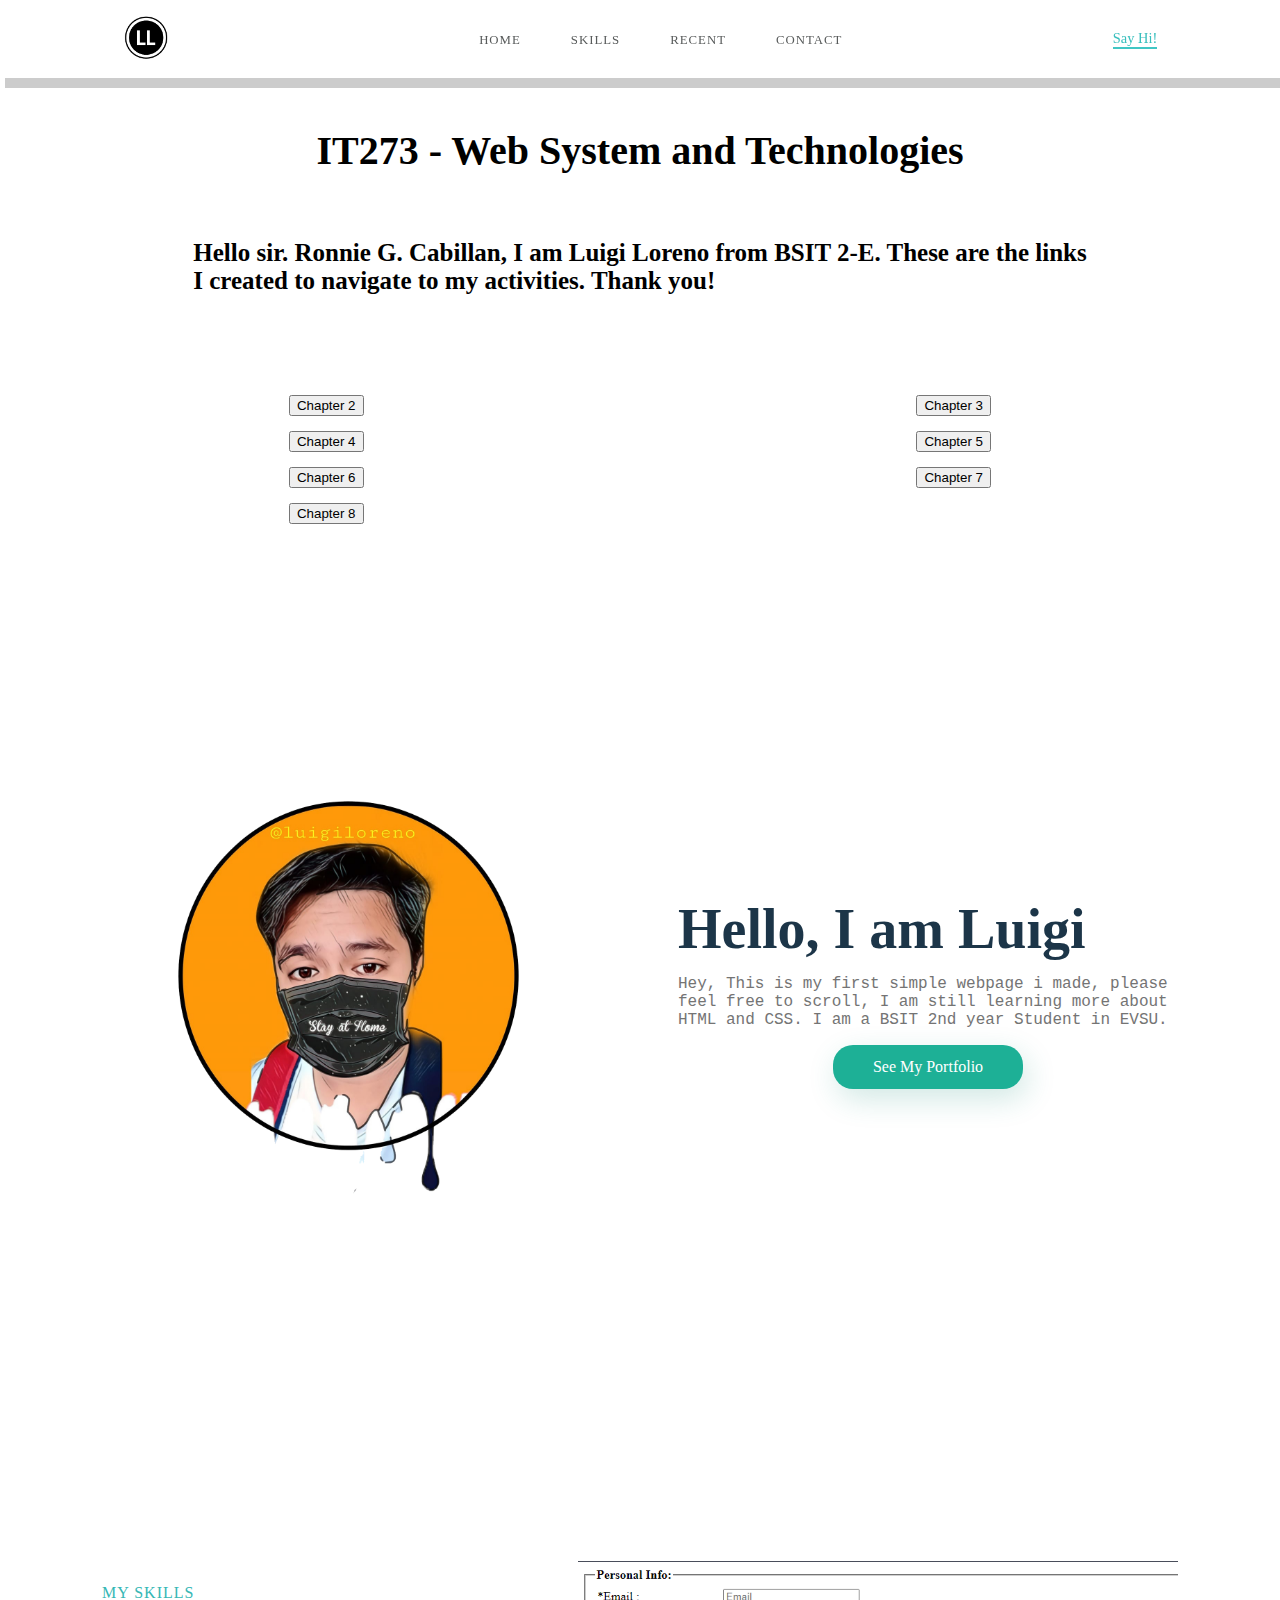
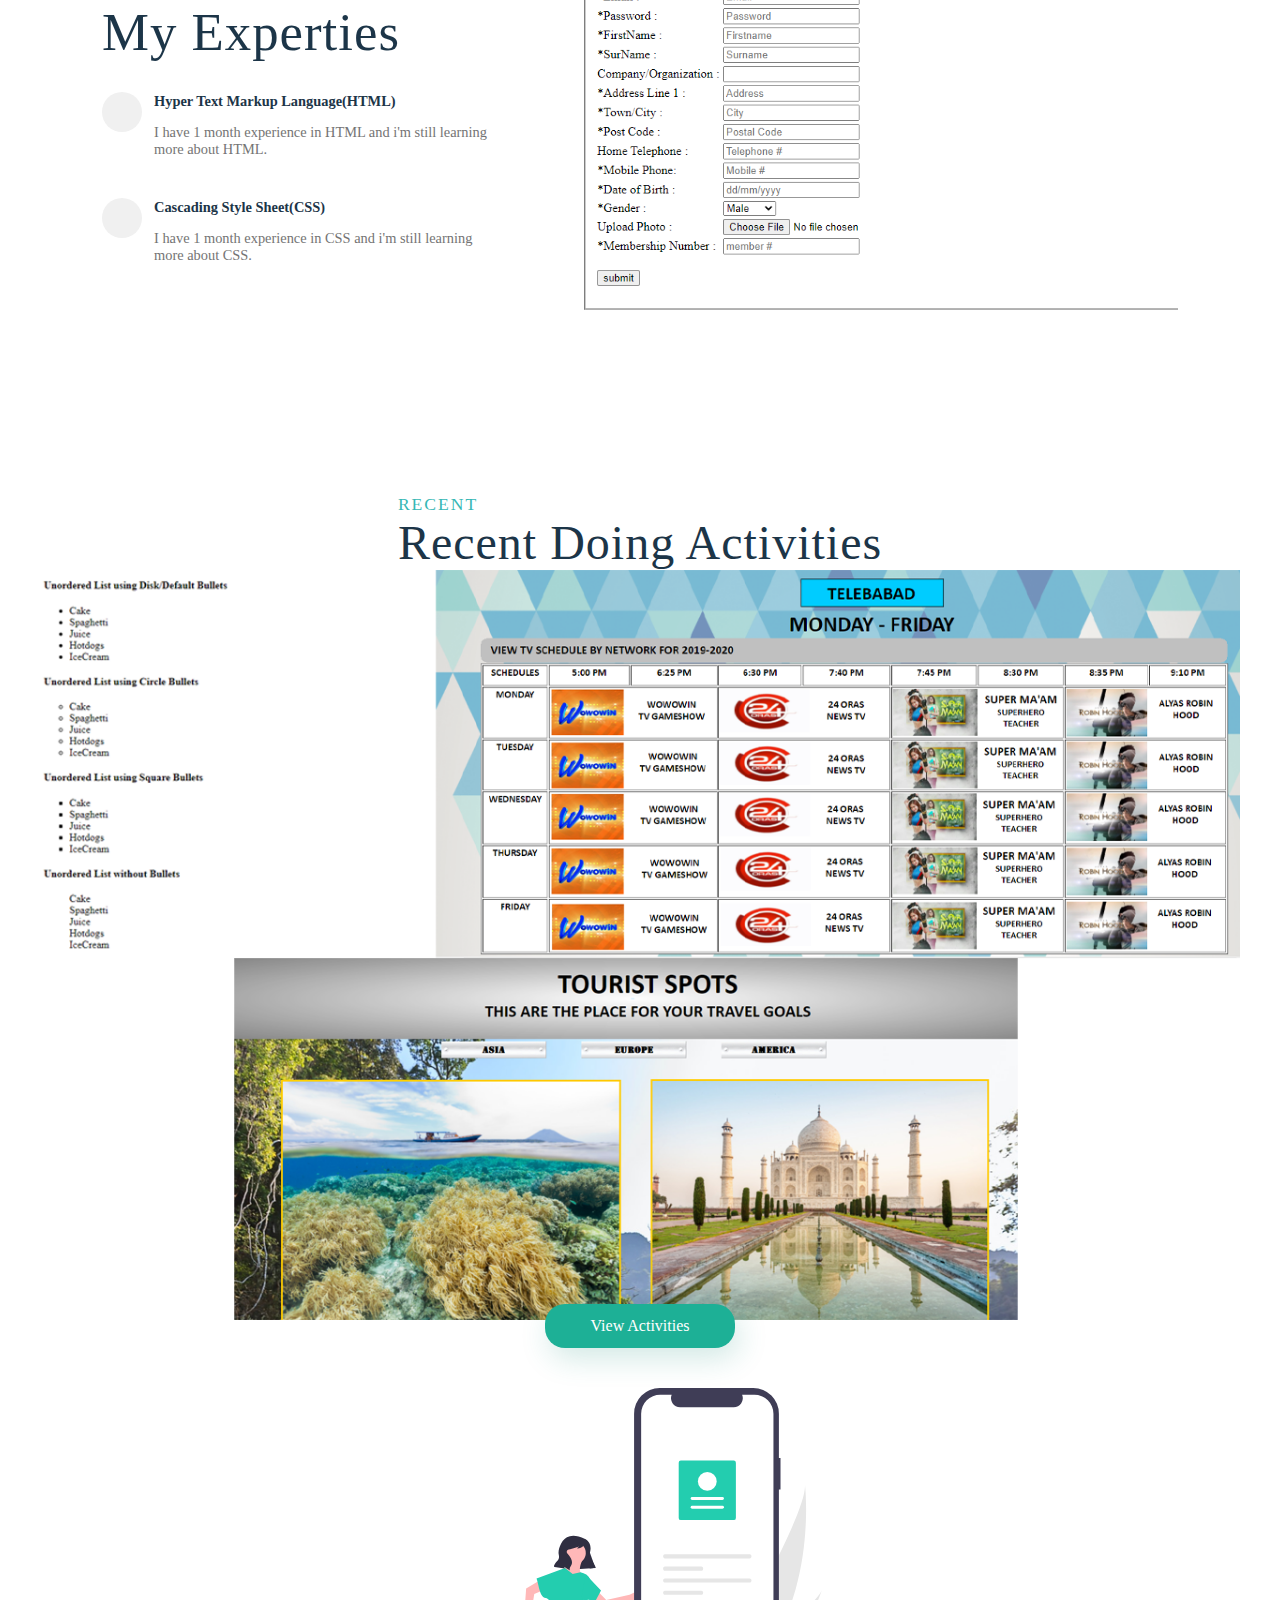
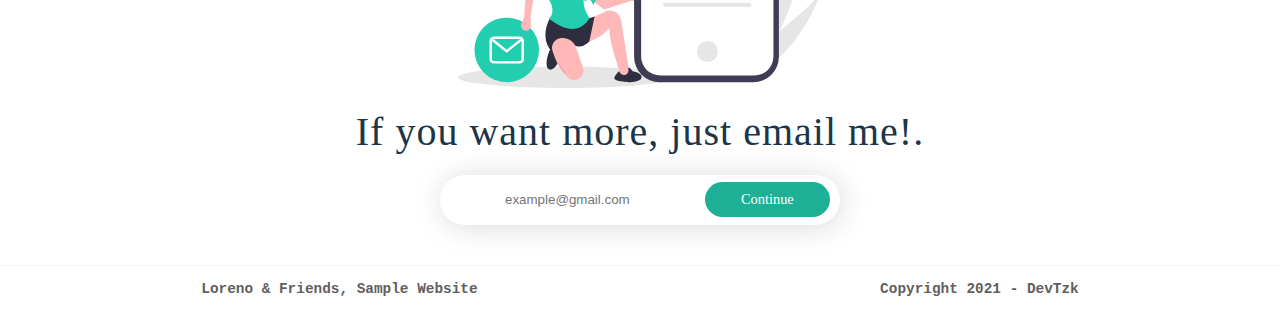
==== index.html @ c60987bd "Add files via upload" ====
<!DOCTYPE html>
<html>
<head>
<meta charset="utf-8">
<meta http-equiv="X-UA-Compatible" content="IE-edge">
<meta name="viewport" content="width=device-width, intial-scale=1.0">
	<title>My Portfolio</title>
	<link rel="stylesheet" type="text/css" href="css/style.css">
	<!------fav-icon------------>
	<link rel="shortcut icon" href="images/learner.png">
	<!-----using-FontAwesome------------->
	<link rel="stylesheet" href="https://use.fontawesome.com/releases/v5.15.2/css/all.css" integrity="sha384-vSIIfh2YWi9wW0r9iZe7RJPrKwp6bG+s9QZMoITbCckVJqGCCRhc+ccxNcdpHuYu" crossorigin="anonymous">
</head>

<body>
	<div class="it">
		<div class="head">
			<h1 class="title">IT273 -  Web System and Technologies</h1>
			<p class="hello">Hello sir. Ronnie G. Cabillan, I am Luigi Loreno from BSIT 2-E. 
			These are the links<br/> I created to navigate to my activities. Thank you!</p>
		</div>
		<div class="links">
			<a href="D:/MyFIles/IT273 Web Systems/Personal/Chapter2/WelcomeHTML.html" target="_blank"><button>Chapter 2</button></a>

			<a href="D:/MyFIles/IT273 Web Systems/Personal/Chapter3/PersonalInfo.html" target="_blank"><button>Chapter 3</button></a>

			<a href="D:/MyFIles/IT273%20Web%20Systems/Personal/Chapter4/MyWebPage.html" target="_blank"><button>Chapter 4</button></a>

			<a href="D:/MyFIles/IT273%20Web%20Systems/Personal/Chapter5/list.html" target="_blank"><button>Chapter 5</button></a>

			<a href="D:/MyFIles/IT273%20Web%20Systems/Personal/Chapter6/Asia.html" target="_blank"><button>Chapter 6</button></a>

			<a href="D:/MyFIles/IT273%20Web%20Systems/Personal/Chapter7/Schedule.html" target="_blank"><button>Chapter 7</button></a>

			<a href="D:/MyFIles/IT273%20Web%20Systems/Personal/Chapter8/Form.html" target="_blank"><button>Chapter 8</button></a>
			
			</div>
		</div>
	</div>



	<!------main---------------->
	<section id="main">
	<!------navigation---------->
	<nav>
	<!------logo---------------->
	<a href="#" class="logo">
		<img src="images/logo.png">
	</a>
	<!------menu-btn----------->
		<input class="menu-btn" type="checkbox" id="menu-btn">
		<label class="menu-icon" for="menu-btn">
			<span class="nav-icon"></span>
		</label>
	<!------menu---------------->
	<ul class="menu">
		<li><a href="#main">Home</a></li>
		<li><a href="#skills">Skills</a></li>
		<li><a href="#recent">Recent</a></li>
		<li><a href="#contact">Contact</a></li>
	</ul>
	<!-----say-here------------->
	<a href="#" class="hey">Say Hi!</a>	
	</nav>
	<!----content-------------->
	<div class="content">
	<!----model-------------->
	<div class="model">
		<img src="images/me.png">
	</div>
	<!-------text--------->
	<div class="main-text">
		<h1>Hello, I am Luigi</h1>
		<p>Hey, This is my first simple webpage i made, please
		feel free to scroll, I am still learning more about HTML
		and CSS. I am a BSIT 2nd year Student in EVSU.</p>
	<!----btn--------->
		<a href="#" class="portfolio-btn">See My Portfolio</a>
	</div>
	</div>	
	</section>
	<!----skills------------>
	<section id="skills">
	<!----text------->
	<div class="skill-text">
		<!---heading---->
		<div class="skill-heading">
		<span>My Skills</span>
		<h2>My Experties</h2>	
		</div>
		<!---skill-box-container----->
		<div class="s-box-container"></div>
		<!---skill_box---------->
		<div class="skill-box">
		<!----icon-------->
		<div class="s-box-icon">
			<i class="fab fa-html5"></i>
		</div>
		<!----skill-box-text------->
		<div class="s-box-text">
		<strong>Hyper Text Markup Language(HTML)</strong>
		<p>I have 1 month experience in HTML and i'm still
		learning more about HTML.</p>	
		</div>
		</div>
		<!---skill_box---------->
		<div class="skill-box">
		<!----icon-------->
		<div class="s-box-icon">
			<i class="fab fa-css3-alt"></i>
		</div>
		<!----skill-box-text------->
		<div class="s-box-text">
		<strong>Cascading Style Sheet(CSS)</strong>
		<p>I have 1 month experience in CSS and i'm still
		learning more about CSS.</p>	
		</div>
		</div>
		</div>
	</div>
	<!---img---------->
	<div class="skill-img">
	<img src="images/skill2.png"/>	
	</div>
	</section>
	<!------recent-project------------------>
	<section id="recent">
	<!-------heading----------->
	<div class="recent-heading">
	<span>Recent</span>
	<h3>Recent Doing Activities</h3>
	</div>
	<!----img----------->
	<div class="recent-img">
		<img src="images/act4.png"/>
	</div>
	<!----btn----------->
	<a href="#" class="recent-btn">View Activities</a>
	</section>
	<!-----contact---------------->
	<section id="contact">
	<!---img-------------->
	<img src="images/contact.svg"/>
	<!----heading--------------->
	<h3>If you want more, just email me!.</h3>
	<!-----input----------->
	<div class="contact-input">
		<input type="email" placeholder="example@gmail.com"/>
		<a href="#">Continue</a>
	</div>
	</section>
	<!---footer----------->
	<footer>
		<p>Loreno & Friends, Sample Website</p>
		<p>Copyright 2021 - DevTzk</p>
	</footer>	
</body>
</html>
---- css/style.css ----
@charset "utf-8";

body{
	margin: 0px;
	padding: 0px;
	font-family: Cooper;
}

<style>
	.it {
		padding: 0 0 40px;
	}
	.head {
		display: grid;
		padding: 100px 20px 50px;
	}
	.title {
		place-self: center;
		margin-bottom: 40px;
		font-family: Cooper;
		font-size: 40px;
	}
	.hello {
		place-self: center;
		margin-bottom: 30px;
		font-family: Calibri;
		font-weight: bold;
		font-size: 25px;
	}
	.links {
		padding: 20px;
		display: grid;
		grid-template-columns: 1fr 1fr;
		grid-gap: 15px;	
	}



	a {
		place-self: center;
	}
	.nsvto {
		place-self: center;
		border-radius: 20px;
		padding: 8px 15px;
		width: 10%;
		background-color: var(--menubg);
		box-shadow: 0 10px 40px -10px rgb(0 64 128 / 20%);
    	transition: box-shadow .3s;
    }

	.nsvto:hover {
		color: #fff;
		background: purple;
	}
	
</style>

<script>
export default {
		data() {
			return {
				exercises: [
					{ name: '2', link: '/school/it273/chapter2' },
					{ name: '3', link: '/school/it273/chapter3' },
					{ name: '4', link: '/school/it273/chapter4' },
					{ name: '5', link: '/school/it273/chapter5' },
					{ name: '6', link: '/school/it273/chapter6' },
					{ name: '7', link: '/school/it273/chapter7' },
					{ name: '8', link: '/school/it273/chapter8' },
				]
			}
			
		}
	}
</script>




*{
	box-sizing: border-box;
	scroll-behavior: smooth;
}

ul{
	list-style: none;
}

a{
	text-decoration: none;
}

#main{
	width: 100%;
	height: 100vh;
	position: relative;
}

nav{
	display: flex;
	justify-content: space-around;
	align-items: center;
	box-shadow: 5px 10px rgba(0, 0, 0, 0.2);
	position: fixed;
	left: 0;
	top: 0;
	width: 100%;
	z-index: 1;
	background-color: #FFFFFF;
}

.logo img{
	height: 45px;
}

nav ul{
	display: flex;
}

nav ul li a{
	height: 40px;
	line-height: 43px;
	margin: 3px;
	padding: 0px 22px;
	display: flex;
	font-size: 0.8rem;
	text-transform: uppercase;
	font-weight: 500;
	color: #585b5b;
	letter-spacing: 1px;
}

.hey{
	color: #39bfbd;
	font-weight: 500;
	font-size: 0.9rem;
	border-bottom: 2px solid #40c6c4;
}

nav ul li a:hover{
	background-color: #2adabc;
	color: #FFFFFF;
	box-shadow: 5px 10px 30px rgba(64, 198, 196, 0.3);
	transition: all ease 0.2s;
}

.model img{
	width: 100%;
	height: 100%;
	object-fit: contain;
}

.model{
	width: 500px;
	height: 500px;
}

.content{
	width: 90%;
	display: flex;
	justify-content: space-around;
	align-items: center;
	position: absolute;
	left: 50%;
	top: 50%;
	transform: translate(-50%, -50%);
}

.main-text{
	width: 500px;
}

.main-text h1{
	font-size: 3.5rem;
	color: #1c3548;
	margin: 0px 0px 10px 0px;
	line-height: 60px;
}

.main-text p{
	color: #747474;
	font-family: Courier New;
}

.portfolio-btn,
.recent-btn{
	width: 190px;
	height: 44px;
	display: flex;
	justify-content: center;
	align-items: center;
	color: #FFFFFF;
	background-color: #1db096;
	border-radius: 20px;
	box-shadow: 4px 10px 30px rgba(24, 139, 119, 0.2);
}

.portfolio-btn:hover,
.recent-btn:hover,
.contact-input a:hover{
	background-color: #23cdaf;
	transition: all ease 0.2s;
}

#skills{
	display: flex;
	justify-content: space-around;
	align-items: center;
	width: 90%;
	margin: auto auto 50px auto;
}

.skill-text{
	width: 400px;
}

.skill-img{
	width: 600px;
	height: 600px;
}

.skill-img img{
	width: 100%;
	height: 100%;
	object-fit: contain;
}

.skill-heading span{
	color: #36b7b5;
	font-weight: 500;
	text-transform: uppercase;
	letter-spacing: 1px;
	font-size: 1rem;
}

.skill-heading h2{
	color: #1c3548;
	font-size: 3.3rem;
	margin: 0px;
	font-weight: 400;
	letter-spacing: 1px;
}

.s-box-container{
	margin-top: 30px;
}

.skill-box{
	display: flex;
	margin: 25px 0px;
}

.s-box-icon{
	margin-right: 12px;
}

.s-box-icon i{
	width: 40px;
	height: 40px;
	border-radius: 50%;
	display: flex;
	justify-content: center;
	align-items: center;
	background-color: #f0f0f0;
	font-size: 1.1rem;
}

.s-box-text strong{
	color: #1c3548;
	margin: 0px;
	font-size: 0.9rem;
	font-weight: 600;
}

.s-box-text p{
	color: #747474;
	font-size: 0.9rem;
}

.fa-html5{
	color: #e06061;
}

.fa-css3-alt{
	color: #416cdf;
}

#recent{
	display: flex;
	justify-content: center;
	align-items: center;
	margin: 30px 0px;
	flex-direction: column; 
}

.recent-heading span,
.client-heading span{
	color: #36b7b5;
	font-weight: 500;
	text-transform: uppercase;
	letter-spacing: 2px;
	font-size: 1.1rem;
}

.recent-heading h3,
.client-heading h3,
#contact h3{
	color: #1c3548;
	font-size: 3rem;
	margin: 0px;
	font-weight: 400;
	letter-spacing: 1px;
}

.recent-img{
	margin: 0px 40px;
}

.recent-img img{
	width: 100%;
	height: 100%;
}

.recent-btn{
	width: 190px;
	height: 44px;
	display: flex;
	justify-content: center;
	align-items: center;
	color: #FFFFFF;
	background-color: #1db096;
	border-radius: 20px;
	box-shadow: 4px 10px 30px rgba(24, 139,119, 0.2);
}

.recent-btn{
	width: 190px;
	margin-top: -20px;
}

#contact{
	display: flex;
	flex-direction: column;
	justify-content: center;
	align-items: center;
	margin: 40px 0px;
}

#contact h3{
	font-size: 2.5rem;
	margin: 20px;
}

#contact img{
	height: 300px;
}

.contact-input{
	width: 400px;
	height: 50px;
	background-color: #FFFFFF;
	display: flex;
	justify-content: center;
	border-radius: 50px;
	box-shadow: 2px 2px 30px rgba(0, 0, 0, 0.15);
}

.contact-input input{
	width: 100%;
	background-color: transparent;
	border: none;
	outline: none;
	text-align: center;
	color: #242425;
}

.contact-input a{
	width: 200px;
	height: 35px;
	background-color: #1db096;
	color: #FFFFFF;
	display: flex;
	font-size: 0.9rem;
	justify-content: center;
	align-items: center;
	margin: auto 10px;
	border-radius: 20px;
	font-weight: 500;
}

footer{
	display: flex;
	justify-content: space-around;
	border-top: 1px solid rgba(232, 232, 232, 0.5);
	background-color: #FFFFFF;
}

footer p{
	margin: 15px 0px;
	color: #5f5f5f;
	font-size: 0.9rem;
	font-family: Courier New;
	font-weight: bold;
}

nav .menu-btn,
.menu-icon{
	display: none;
}

@media(max-width: 1140px){
	.content{
		width: 100%;
	}
	.model{
		width: 400x;
		height: 400px;
	}
	.main-text,.model{
		margin: 10px;
	}
	.main-text h1{
		font-size: 3rem;
	}
	.skill-img{
		width: 400px;
		height: 400px;
	}
}
@media(max-width:900px){
.menu-icon{
display:block;}
	nav{
		justify-content: space-between;
		height: 65px;
		padding: 0px 30px;
	}
	.logo img{
		height:35px;
	}
	.menu{
		display:none;
		position:absolute;
		top:65px;
		left:0px;
		background-color:#FFFFFF;
		border-bottom:4px solid #1db096;
		width:100%;
		padding:0px;
		margin:0px;
	}
	.menu li{
		width:100%;
	}
	nav .menu li a{
		width:100%;
		height:40px;
		justify-content: center;
		align-items: center;
		margin:0px;
		padding: 25px;
		border:1px solid rgba(38,38,38,0.03);
	}
	nav .menu-icon{
		cursor:pointer;
		float:right;
		padding:28px 20px;
		position:relative;
		user-select: none;
	}
	nav .menu-icon .nav-icon{
		background-color:#333333;
		display:block;
		height:2px;
		position:relative;
		transition: background 0.2s ease-out;
		width:18px;
	}
	nav .menu-icon .nav-icon:before,
	nav .menu-icon .nav-icon:after{
		background:#333;
		content:'';
		display:block;
		height:100%;
		position:absolute;
		transition:all ease-out 0.2s;
		width:100%;
	}
	nav .menu-icon .nav-icon:before{
		top:5px;
	}
	nav .menu-icon .nav-icon:after{
		top:-5px;
	}
	nav .menu-btn:checked ~ .menu-icon .nav-icon{
		background:transparent;
	}
	nav .menu-btn:checked ~ .menu-icon .nav-icon:before{
		transform: rotate(-45deg);
		top:0;
	}
	nav .menu-btn:checked ~ .menu-icon .nav-icon:after{
		transform: rotate(45deg);
		top:0;
	}
	nav .menu-btn{
		display:none;
	}
	nav .menu-btn:checked ~ .menu{
		display:block;
	}
	#skills{
		width:100%;
		justify-content: space-between;
		padding-left: 40px;
	}
	.skill-text{
		width:400px;
	}
	.skill-img{
		width:40%;
		height:300px;
	}
	.skill-img img{
		object-fit: cover;
		object-position: left;
	}
	.recent-heading h3,
	.client-heading h3,
	#contact h3{
		font-size:2.2rem;
		text-align:center;
	}
	.recent-heading{
		text-align:center;
		padding:0px 15px;
	}
	
}
@media(max-width:720px){
	.model{
		display:none;
	}
	.main-text{
		width:70%;
		position:absolute;
		left:50%;
		top:50%;
		transform:translate(-50%,-50%);
		
	}
	#contact img{
		height:200px;
	}
	footer{
		justify-content: center;
		padding:10px 20px;
	}
	footer p{
		text-align: center;
	}
	.recent-btn{
		margin:0px;
	}
}
@media(max-width:530px){
	.contact-input{
		width:90%;
	}
	.skill-img{
		display:none;
	}
	.skill-text{
		width:85%;
	}
	#skills{
		margin:0px;
	}
}
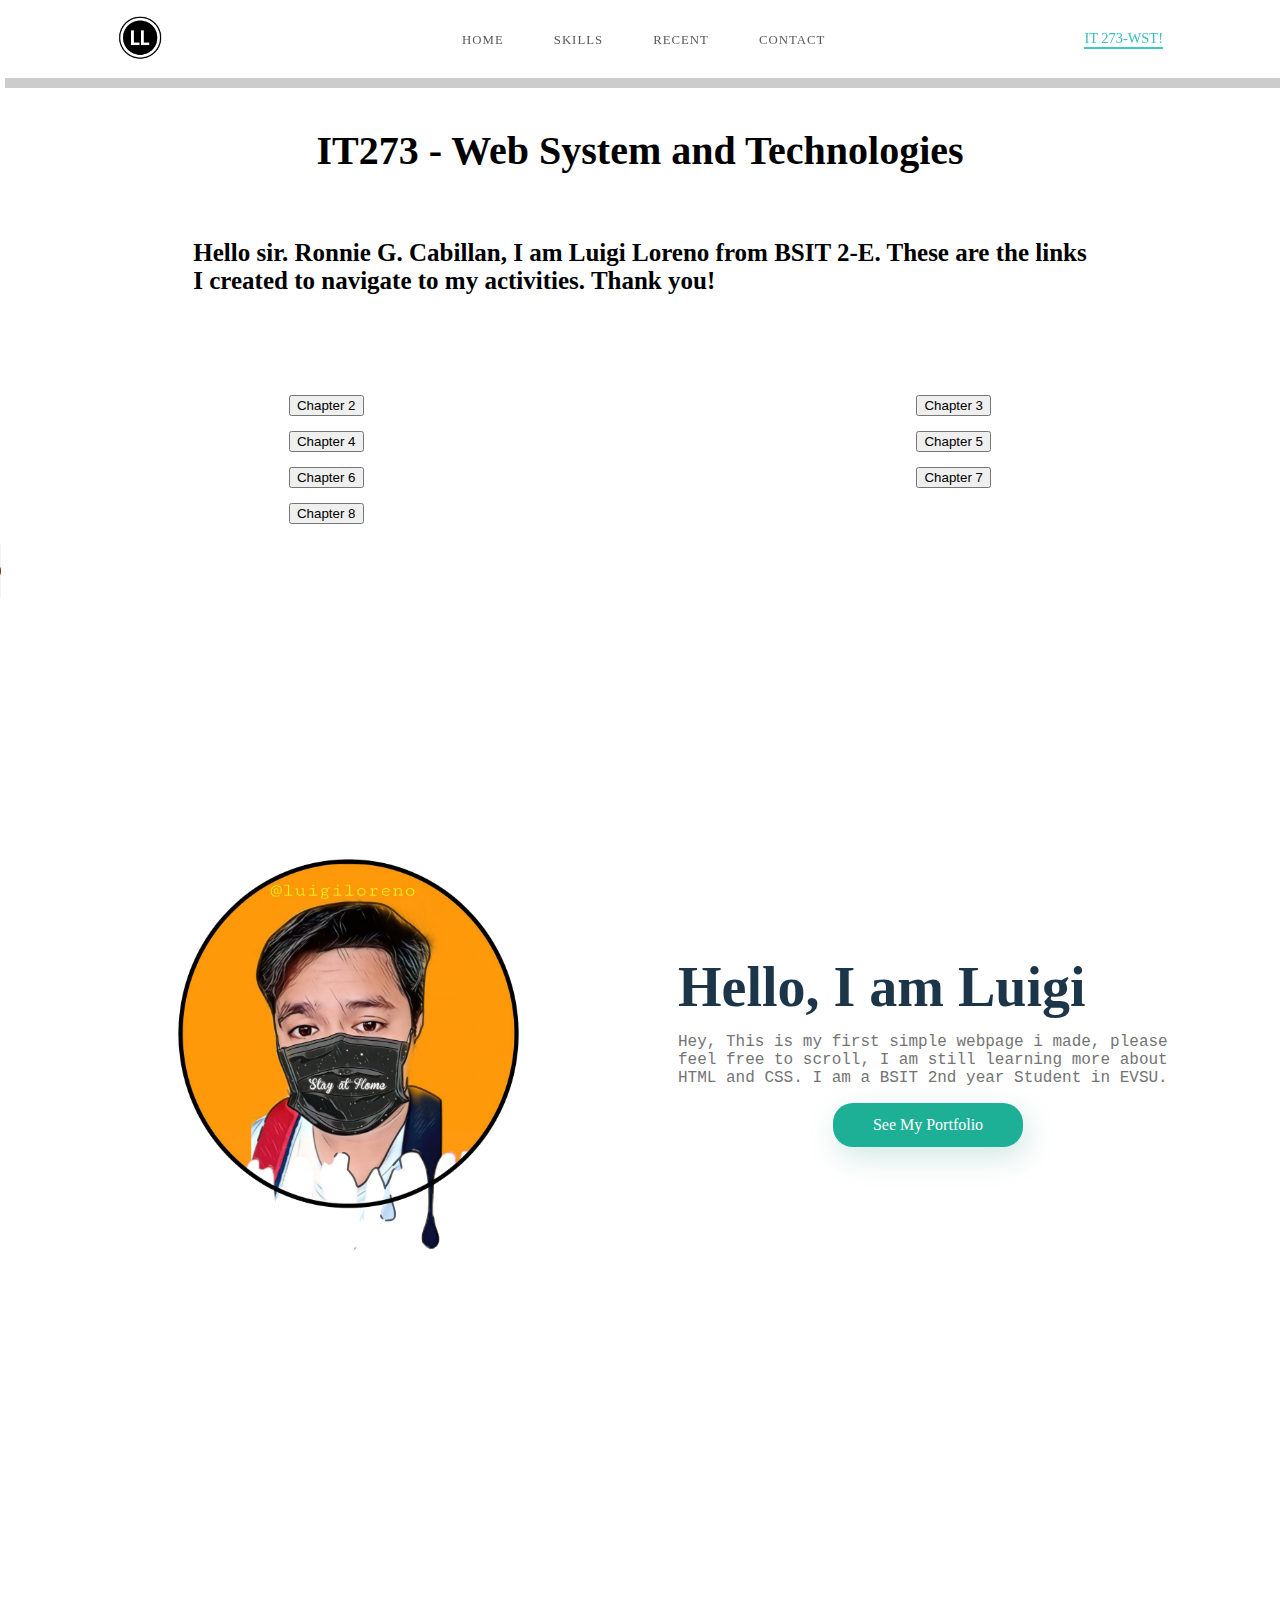
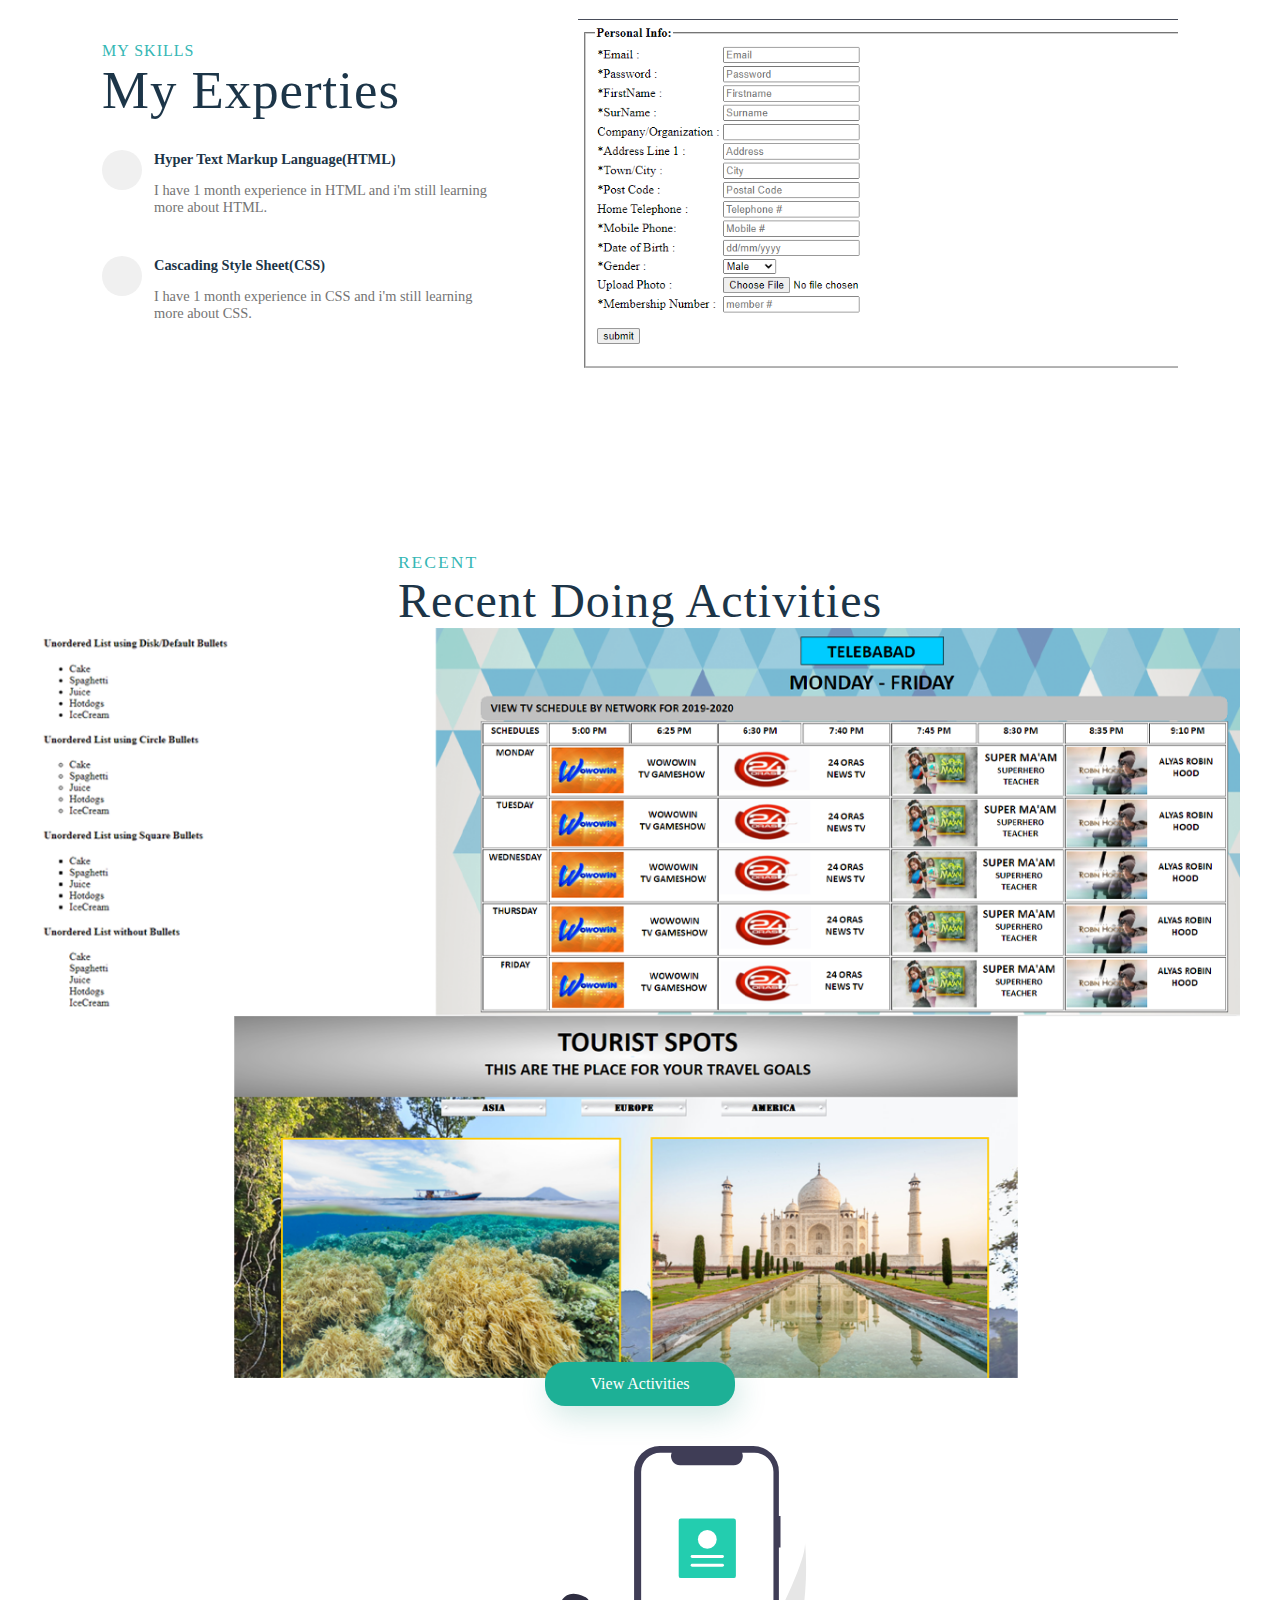
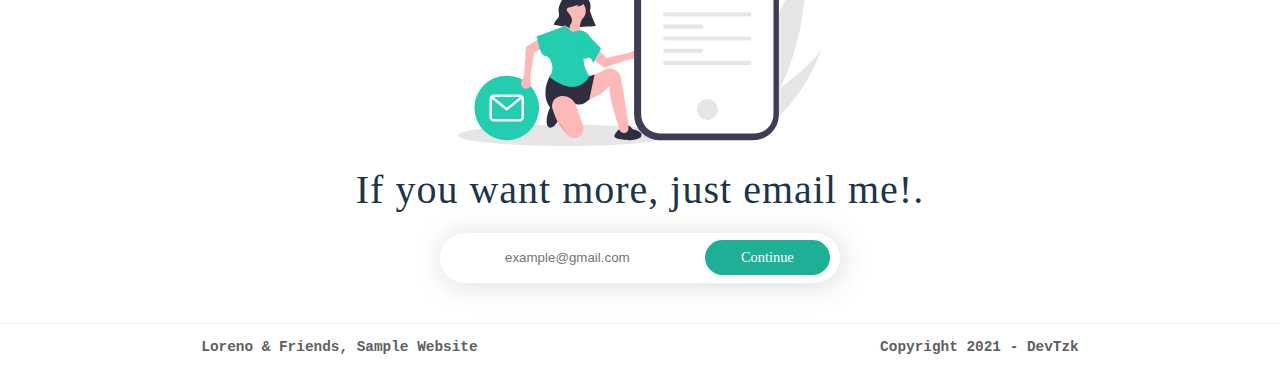
==== commit 1cdb121e: "Update index.html" ====
--- a/index.html
+++ b/index.html
@@ -20,22 +20,29 @@
 			These are the links<br/> I created to navigate to my activities. Thank you!</p>
 		</div>
 		<div class="links">
-			<a href="D:/MyFIles/IT273 Web Systems/Personal/Chapter2/WelcomeHTML.html" target="_blank"><button>Chapter 2</button></a>
+			<a href="/Chapter2/WelcomeHTML.html" target="_blank"><button>Chapter 2</button></a>
 
-			<a href="D:/MyFIles/IT273 Web Systems/Personal/Chapter3/PersonalInfo.html" target="_blank"><button>Chapter 3</button></a>
+			<a href="/Chapter3/PersonalInfo.html" target="_blank"><button>Chapter 3</button></a>
 
-			<a href="D:/MyFIles/IT273%20Web%20Systems/Personal/Chapter4/MyWebPage.html" target="_blank"><button>Chapter 4</button></a>
+			<a href="/Chapter4/MyWebPage.html" target="_blank"><button>Chapter 4</button></a>
 
-			<a href="D:/MyFIles/IT273%20Web%20Systems/Personal/Chapter5/list.html" target="_blank"><button>Chapter 5</button></a>
+			<a href="/Chapter5/list.html" target="_blank"><button>Chapter 5</button></a>
 
-			<a href="D:/MyFIles/IT273%20Web%20Systems/Personal/Chapter6/Asia.html" target="_blank"><button>Chapter 6</button></a>
+			<a href="/Chapter6/Asia.html" target="_blank"><button>Chapter 6</button></a>
 
-			<a href="D:/MyFIles/IT273%20Web%20Systems/Personal/Chapter7/Schedule.html" target="_blank"><button>Chapter 7</button></a>
+			<a href="/Chapter7/index.html" target="_blank"><button>Chapter 7</button></a>
 
-			<a href="D:/MyFIles/IT273%20Web%20Systems/Personal/Chapter8/Form.html" target="_blank"><button>Chapter 8</button></a>
+			<a href="/Chapter8/Form.html" target="_blank"><button>Chapter 8</button></a>
 			
 			</div>
 		</div>
+	</div>
+	
+	
+	<div class="audio">
+		<audio class="player" playsinline controls autoplay>
+			<source src="sounds.mp3" type="audio/mp3">		
+		</audio>
 	</div>
 
 
@@ -61,7 +68,7 @@
 		<li><a href="#contact">Contact</a></li>
 	</ul>
 	<!-----say-here------------->
-	<a href="#" class="hey">Say Hi!</a>	
+	<a href="#" class="hey">IT 273-WST!</a>	
 	</nav>
 	<!----content-------------->
 	<div class="content">
@@ -156,4 +163,4 @@
 		<p>Copyright 2021 - DevTzk</p>
 	</footer>	
 </body>
-</html>+</html>
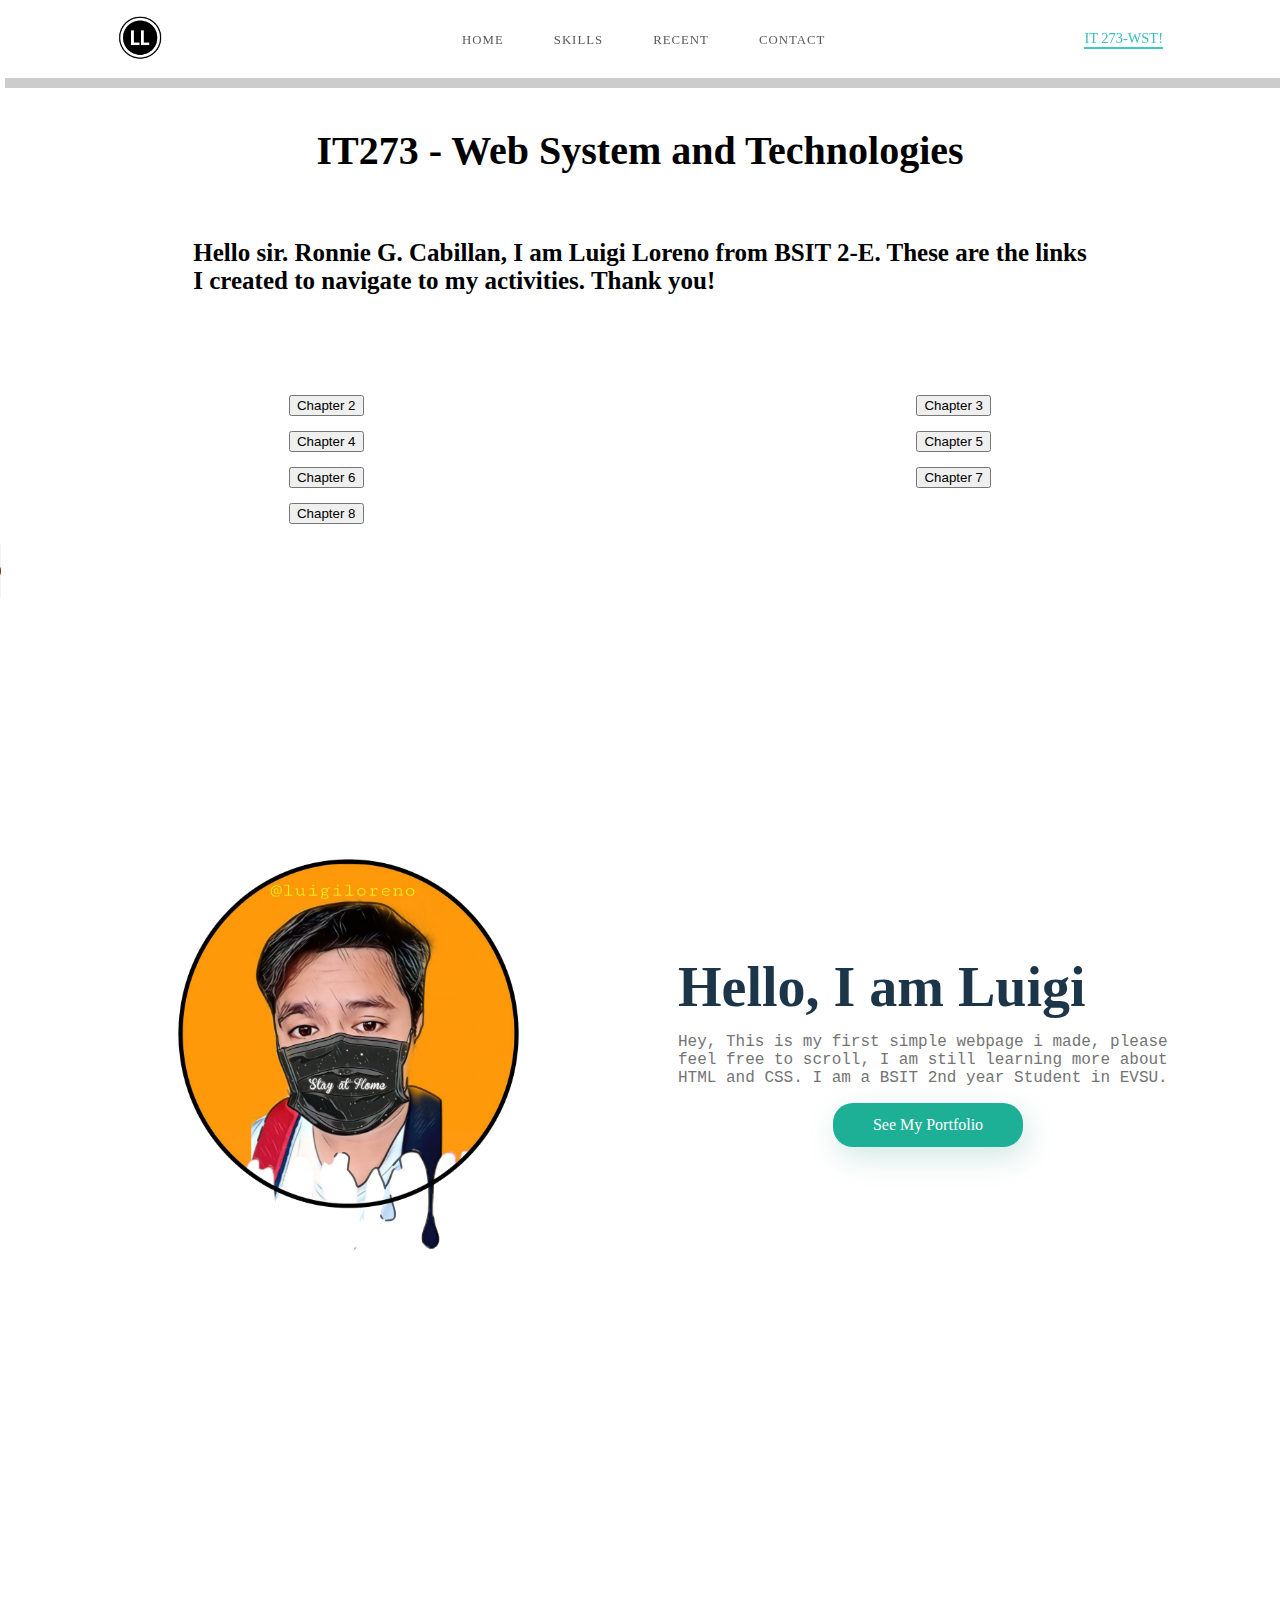
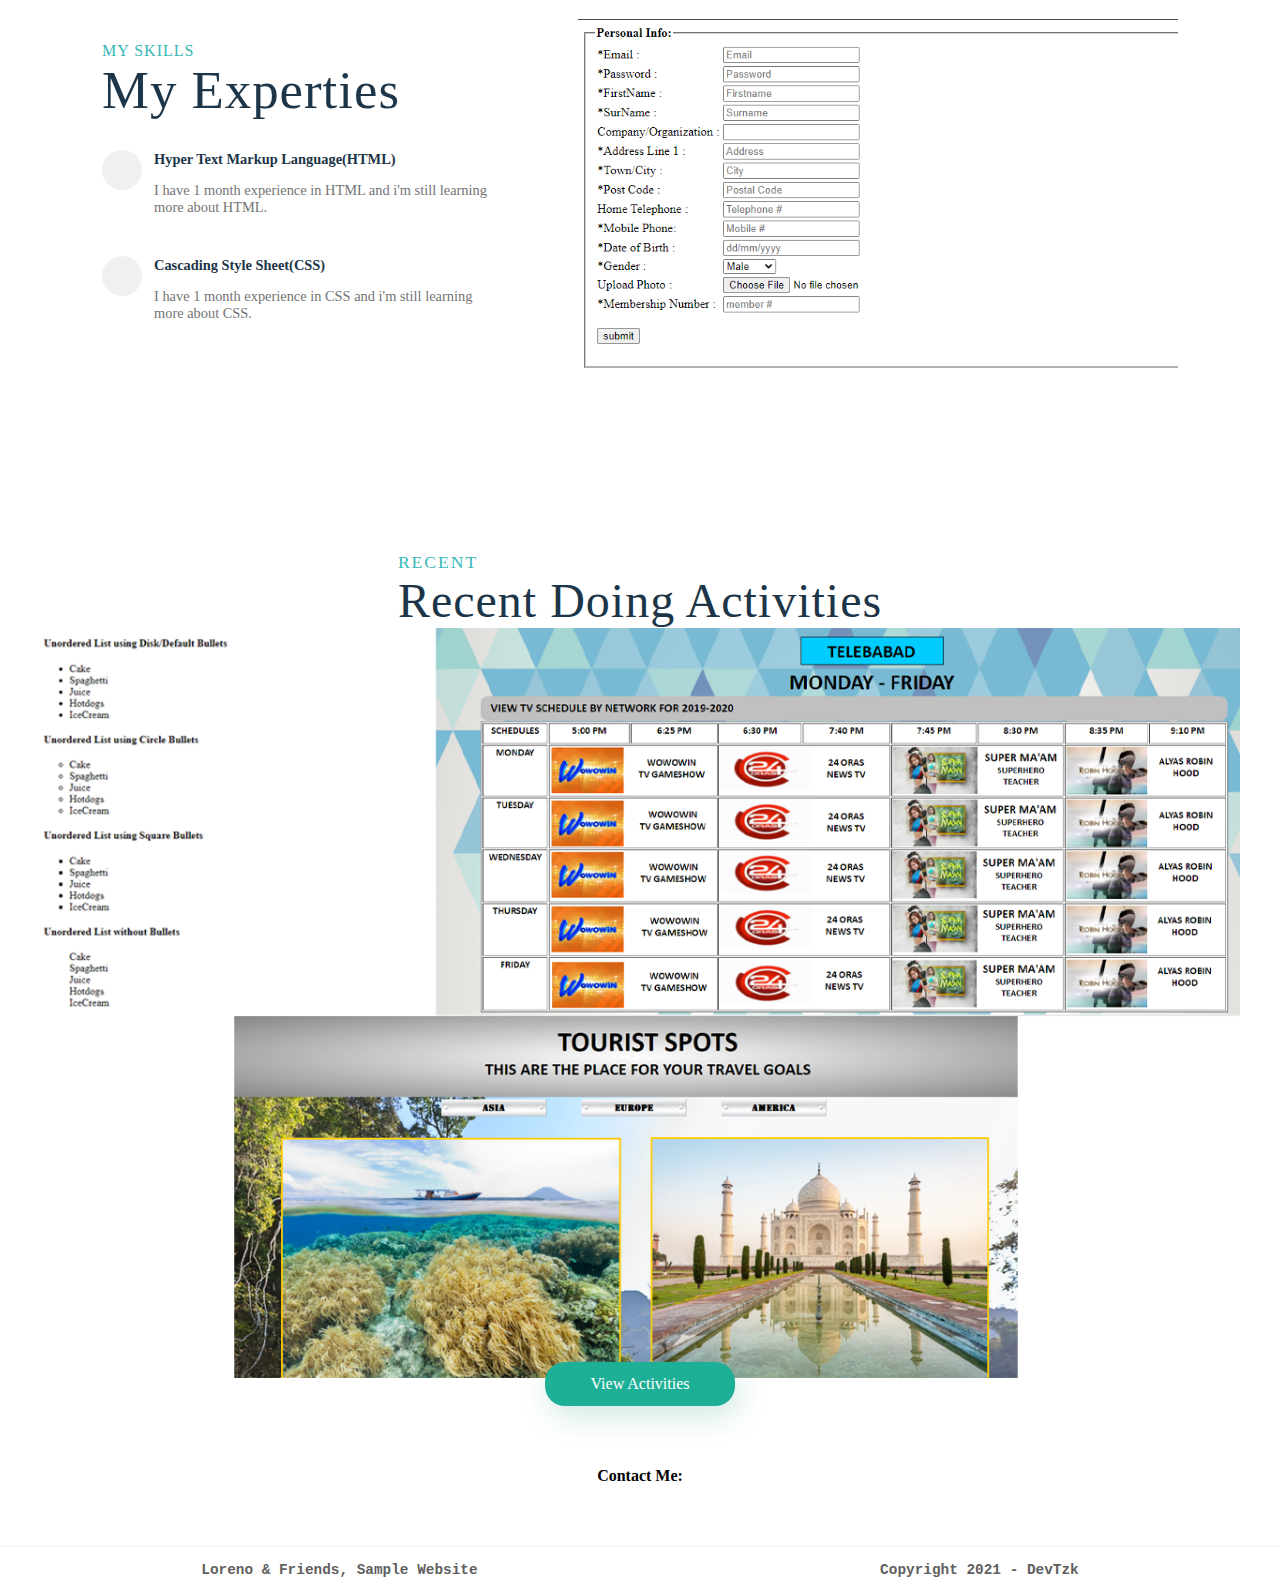
==== commit 5b9ac580: "Update index.html" ====
--- a/index.html
+++ b/index.html
@@ -41,7 +41,7 @@
 	
 	<div class="audio">
 		<audio class="player" playsinline controls autoplay>
-			<source src="sounds.mp3" type="audio/mp3">		
+			<source src="AgentOrange.mp3" type="audio/mp3">		
 		</audio>
 	</div>
 
@@ -147,15 +147,14 @@
 	</section>
 	<!-----contact---------------->
 	<section id="contact">
-	<!---img-------------->
-	<img src="images/contact.svg"/>
-	<!----heading--------------->
-	<h3>If you want more, just email me!.</h3>
-	<!-----input----------->
-	<div class="contact-input">
-		<input type="email" placeholder="example@gmail.com"/>
-		<a href="#">Continue</a>
-	</div>
+	<!-----heading----->
+		<h4>Contact Me:</h4>
+
+		<div class="social-icons">
+			<a href="https://github.com/akosih4ckdo6" target="_blank"><i class="fab fa-github-square"></i></a>
+			<a href="https://www.facebook.com/LuigiCoolOfficial/" target="_blank"><i class="fab fa-facebook"></i></a>
+			<a href="https://www.youtube.com/channel/UCNUNrHoKb8YICOKpyf0NaYQ" target="_blank"><i class="fab fa-youtube-square"></i></a>
+		</div>
 	</section>
 	<!---footer----------->
 	<footer>
